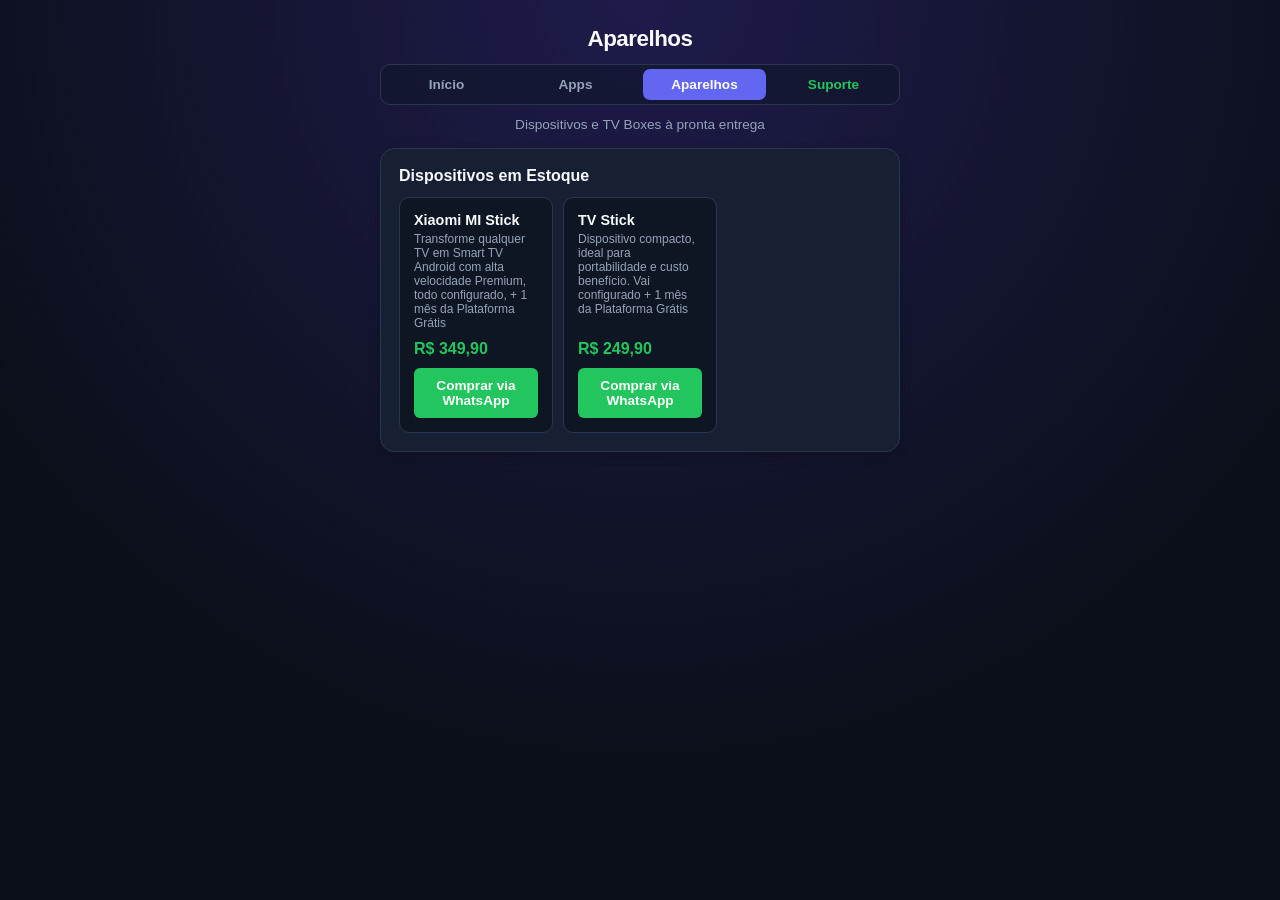
==== aparelhos.html @ d2443e0f "Add files via upload" ====
<!DOCTYPE html>
<html lang="pt-BR">
<head>
    <meta charset="UTF-8">
    <meta name="viewport" content="width=device-width, initial-scale=1.0">
    <title>Aparelhos em Estoque</title>
    <link rel="stylesheet" href="style.css">
</head>
<body>
    <div class="container">
        <header>
            <h1>Aparelhos</h1>
                        <nav class="nav-bar">
                <a href="index.html" class="nav-link">Início</a>
                <a href="apps.html" class="nav-link">Apps</a>
                <a href="aparelhos.html" class="nav-link active">Aparelhos</a>
                <a href="https://wa.me/5591993769751?text=Ol%C3%A1%2C%20estou%20precisando%20de%20suporte.%20Pode%20me%20ajudar%3F" target="_blank" class="nav-link whatsapp">Suporte</a>
            </nav>
            <p class="header-subtitle">Dispositivos e TV Boxes à pronta entrega</p>
        </header>

        <section class="card-step">
            <h2>Dispositivos em Estoque</h2>
            <div class="app-grid" style="margin-top: 10px;">
                
                <div class="app-card">
                    <div>
                        <h3>Xiaomi MI Stick</h3>
                        <p>Transforme qualquer TV em Smart TV Android com alta velocidade Premium, todo configurado, + 1 mês da Plataforma Grátis </p>
                    </div>
                    <div>
                        <span style="color: #22c55e; font-weight: 700; font-size: 1rem; display: block; margin-top: 10px;">R$ 349,90</span>
                        <a href="https://wa.me/5591993769751?text=Ol%C3%A1%2C%20tenho%20interesse%20no%20Xiaomi%20%20Mi%20Stick" target="_blank" class="btn-whatsapp">Comprar via WhatsApp</a>
                    </div>
                </div>

                <div class="app-card">
                    <div>
                        <h3>TV Stick</h3>
                        <p>Dispositivo compacto, ideal para portabilidade e custo benefício.
Vai configurado + 1 mês da Plataforma Grátis</p>
                    </div>
                    <div>
                        <span style="color: #22c55e; font-weight: 700; font-size: 1rem; display: block; margin-top: 10px;">R$ 249,90</span>
                        <a href="https://wa.me/5591993769751?text=Ol%C3%A1%2C%20tenho%20interesse%20no%20TV%20Stick" target="_blank" class="btn-whatsapp">Comprar via WhatsApp</a>
                    </div>
                </div>

            </div>
        </section>
    </div>
</body>
</html>
---- style.css ----
:root {
    --bg-color: #0b0f19;
    --card-bg: rgba(23, 32, 51, 0.7);
    --border-color: #2a364f;
    --border-hover: #475569;
    --text-primary: #f8fafc;
    --text-secondary: #94a3b8;
    --accent-color: #6366f1;
    --accent-hover: #4f46e5;
    --whatsapp-color: #22c55e;
    --whatsapp-hover: #16a34a;
}

* {
    box-sizing: border-box;
    margin: 0;
    padding: 0;
    font-family: -apple-system, BlinkMacSystemFont, "Segoe UI", Roboto, Oxygen, Ubuntu, Cantarell, sans-serif;
    -webkit-tap-highlight-color: transparent;
}

body {
    background-color: var(--bg-color);
    background-image: radial-gradient(circle at 50% 0%, #1e1b4b 0%, var(--bg-color) 70%);
    color: var(--text-primary);
    display: flex;
    justify-content: center;
    padding: 16px;
    min-height: 100vh;
}

.container {
    width: 100%;
    max-width: 520px;
    display: flex;
    flex-direction: column;
    gap: 16px;
}

/* Header & Navegação */
header {
    text-align: center;
    padding: 10px 0 0 0;
}

header h1 {
    font-size: 1.4rem;
    font-weight: 700;
    letter-spacing: -0.5px;
    margin-bottom: 12px;
}

.nav-bar {
    display: flex;
    justify-content: center;
    gap: 6px;
    background: rgba(15, 23, 42, 0.6);
    padding: 4px;
    border-radius: 10px;
    border: 1px solid var(--border-color);
}

.nav-link {
    flex: 1;
    text-align: center;
    color: var(--text-secondary);
    text-decoration: none;
    font-size: 0.85rem;
    font-weight: 600;
    padding: 8px 12px;
    border-radius: 7px;
    transition: all 0.2s ease;
}

.nav-link:hover {
    color: var(--text-primary);
    background: rgba(255, 255, 255, 0.05);
}

.nav-link.active {
    color: #fff;
    background: var(--accent-color);
}

.nav-link.whatsapp {
    color: var(--whatsapp-color);
}

.nav-link.whatsapp:hover {
    background: rgba(34, 197, 94, 0.15);
}

.header-subtitle {
    color: var(--text-secondary);
    font-size: 0.85rem;
    margin-top: 12px;
}

/* Cards & Seções */
.card-step {
    background: #172033;
    border: 1px solid var(--border-color);
    border-radius: 14px;
    padding: 18px;
    box-shadow: 0 4px 12px rgba(0, 0, 0, 0.15);
    will-change: transform;
}


.card-step h2 {
    font-size: 1rem;
    font-weight: 600;
    margin-bottom: 12px;
    color: var(--text-primary);
}

/* Form Elements */
label {
    display: block;
    font-size: 0.75rem;
    color: var(--text-secondary);
    margin-bottom: 6px;
    text-transform: uppercase;
    letter-spacing: 0.5px;
    font-weight: 600;
}

select, input {
    width: 100%;
    padding: 12px;
    background: rgba(11, 15, 25, 0.8);
    color: var(--text-primary);
    border: 1px solid var(--border-color);
    border-radius: 8px;
    font-size: 0.9rem;
    outline: none;
    transition: border-color 0.2s;
}

select:focus, input:focus {
    border-color: var(--accent-color);
}

/* Grids e Seleção de Apps */
.app-grid {
    display: grid;
    grid-template-columns: repeat(auto-fill, minmax(140px, 1fr));
    gap: 10px;
}

.app-card {
    background: rgba(11, 15, 25, 0.6);
    border: 1px solid var(--border-color);
    border-radius: 10px;
    padding: 14px;
    cursor: pointer;
    transition: all 0.2s ease;
    display: flex;
    flex-direction: column;
    justify-content: space-between;
}

.app-card:hover {
    border-color: var(--border-hover);
    transform: translateY(-2px);
}

.app-card.selected {
    border-color: var(--accent-color);
    background: rgba(99, 102, 241, 0.12);
    box-shadow: 0 0 0 1px var(--accent-color);
}

.app-card h3 {
    font-size: 0.9rem;
    font-weight: 600;
    margin-bottom: 4px;
}

.app-card span, .app-card p {
    font-size: 0.75rem;
    color: var(--text-secondary);
}

/* Botões Principais */
.btn-pay {
    display: block;
    width: 100%;
    padding: 14px;
    background: var(--accent-color);
    color: #ffffff;
    font-size: 0.95rem;
    font-weight: 700;
    text-decoration: none;
    border-radius: 8px;
    border: none;
    cursor: pointer;
    text-align: center;
    transition: background 0.2s ease;
}

.btn-pay:hover {
    background: var(--accent-hover);
}

.btn-whatsapp {
    display: block;
    width: 100%;
    padding: 10px;
    background: var(--whatsapp-color);
    color: #ffffff;
    font-size: 0.85rem;
    font-weight: 700;
    text-decoration: none;
    border-radius: 6px;
    text-align: center;
    margin-top: 10px;
    transition: background 0.2s ease;
}

.btn-whatsapp:hover {
    background: var(--whatsapp-hover);
}

/* Alertas & Avisos */
.alert-box {
    padding: 12px;
    background: rgba(225, 29, 72, 0.08);
    border: 1px solid rgba(225, 29, 72, 0.3);
    border-radius: 8px;
    font-size: 0.8rem;
    color: #fda4af;
    line-height: 1.4;
}

/* Tutorial Box */
.tutorial-box {
    background: rgba(11, 15, 25, 0.6);
    border: 1px solid var(--border-color);
    border-radius: 8px;
    padding: 12px;
    font-size: 0.85rem;
    line-height: 1.5;
    color: var(--text-secondary);
}

.tutorial-box strong {
    color: var(--text-primary);
}

/* Selo de Indicado */
.badge-recommended {
    display: inline-flex;
    align-items: center;
    background-color: #eab308;
    color: #000000 !important;
    font-size: 0.65rem;
    font-weight: 900;
    padding: 3px 8px;
    border-radius: 4px;
    margin-bottom: 8px;
    letter-spacing: 0.5px;
    box-shadow: 0 2px 6px rgba(234, 179, 8, 0.3);
}

.app-desc {
    font-size: 0.8rem;
    color: #94a3b8;
    font-weight: 500;
    margin-top: 4px;
    display: block;
}

/* Ajustes de Interface & Tutorial */
.tutorial-box ol {
    padding-left: 1.2rem;
}

.tutorial-box li {
    margin-bottom: 6px;
}

select:disabled {
    opacity: 0.5;
    cursor: not-allowed;
}

/* Estado de Botão Desativado e Efeitos de Transição */
.btn-pay.disabled {
    opacity: 0.4;
    cursor: not-allowed;
    background: var(--border-color);
    pointer-events: auto;
}

.card-step {
    transition: transform 0.2s ease, border-color 0.2s ease;
}

.app-card {
    user-select: none;
}
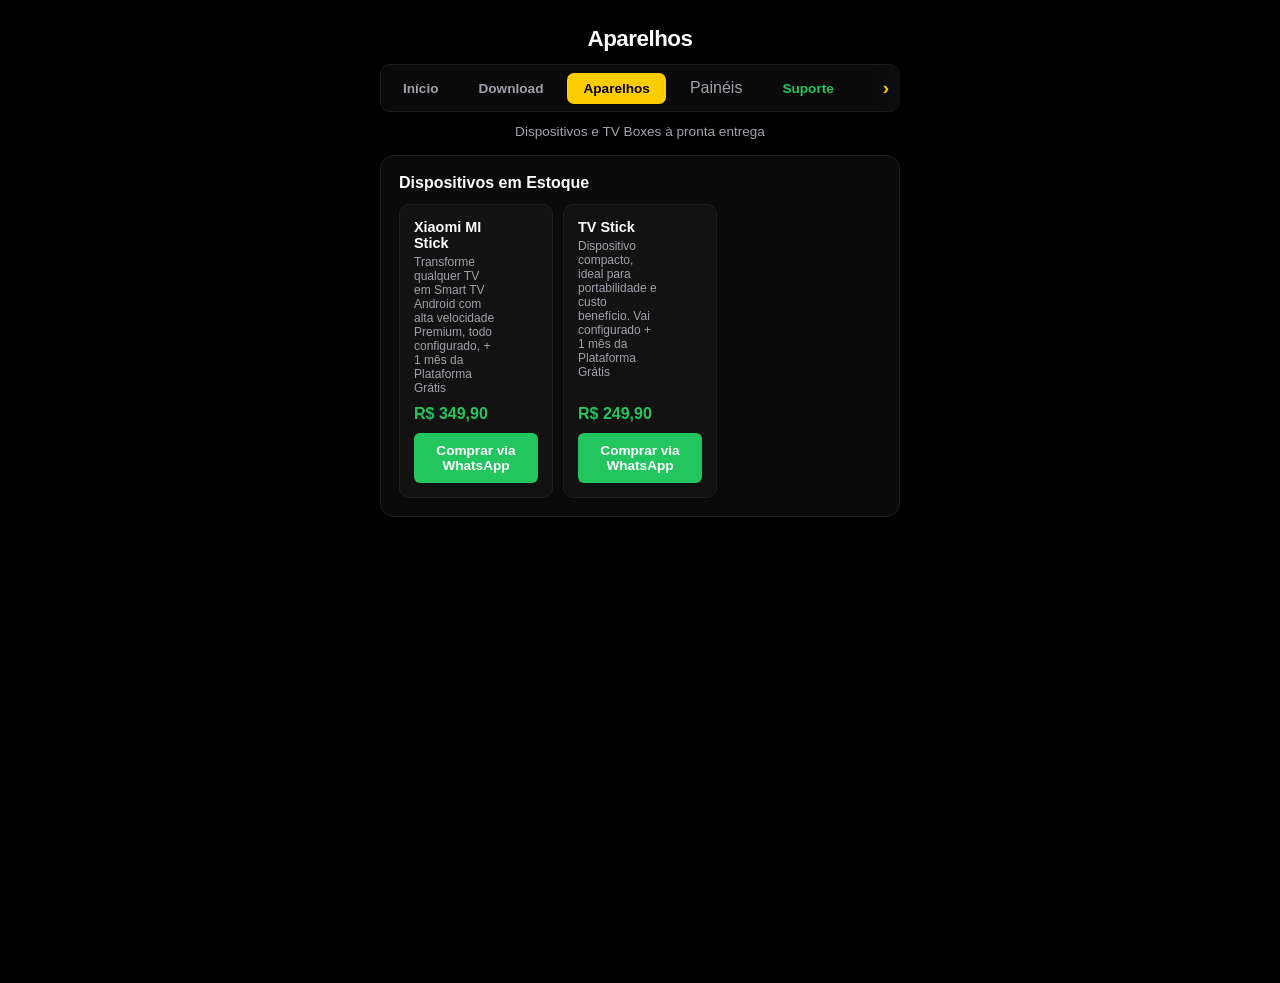
==== commit 14dd78bd: "Add files via upload" ====
--- a/aparelhos.html
+++ b/aparelhos.html
@@ -10,12 +10,15 @@
     <div class="container">
         <header>
             <h1>Aparelhos</h1>
-                        <nav class="nav-bar">
-                <a href="index.html" class="nav-link">Início</a>
-                <a href="apps.html" class="nav-link">Apps</a>
-                <a href="aparelhos.html" class="nav-link active">Aparelhos</a>
-                <a href="https://wa.me/5591993769751?text=Ol%C3%A1%2C%20estou%20precisando%20de%20suporte.%20Pode%20me%20ajudar%3F" target="_blank" class="nav-link whatsapp">Suporte</a>
-            </nav>
+                        <div class="nav-container">
+    <nav class="nav-bar">
+        <a href="index.html" class="nav-link">Início</a>
+        <a href="Download.html" class="nav-link">Download</a>
+        <a href="aparelhos.html" class="nav-link active">Aparelhos</a>
+        <button type="button" class="nav-link" onclick="openPanelModal()" style="background:none; border:none; font:inherit; cursor:pointer;">Painéis</button>
+        <a href="https://wa.me/5591993769751?text=Ol%C3%A1%2C%20estou%20precisando%20de%20suporte.%20Pode%20me%20ajudar%3F" target="_blank" class="nav-link whatsapp">Suporte</a>
+    </nav>
+</div>
             <p class="header-subtitle">Dispositivos e TV Boxes à pronta entrega</p>
         </header>
 
@@ -49,5 +52,74 @@
             </div>
         </section>
     </div>
+  <!-- Modal de Acesso aos Painéis -->
+<div id="panel-modal" class="modal-overlay" style="display: none;">
+    <div class="modal-content">
+        <button type="button" class="modal-close" onclick="closePanelModal()">&times;</button>
+        
+        <div id="pin-step">
+            <h3>Área Restrita</h3>
+            <p>Digite o PIN de acesso para visualizar os painéis:</p>
+            <input type="password" id="pin-input" maxlength="4" placeholder="****" style="text-align: center; font-size: 1.2rem; letter-spacing: 4px; width: 100%; padding: 8px; margin: 12px 0;">
+            <button type="button" class="btn-pay" onclick="validatePin()" style="width: 100%;">Acessar</button>
+            <p id="pin-error" style="color: #ff4d4d; font-size: 0.85rem; margin-top: 8px; display: none;">PIN incorreto. Tente novamente.</p>
+        </div>
+
+        <div id="panels-step" style="display: none;">
+            <h3>Painéis das Plataformas</h3>
+            <div class="panels-grid" style="display: grid; gap: 8px; max-height: 350px; overflow-y: auto; margin-top: 12px;">
+                <a href="https://panel-web.site" target="_blank" class="btn-pay">Painel UNITV</a>
+                <a href="https://searchdefense.top" target="_blank" class="btn-pay">Painel Uniplay</a>
+                <a href="https://controle.vip/users" target="_blank" class="btn-pay">Painel Five</a>
+                <a href="https://wwpanel.link/user-list" target="_blank" class="btn-pay">Painel Warez</a>
+                <a href="https://painelcliente.com/" target="_blank" class="btn-pay">Painel Play Fast</a>
+                <a href="https://painelnekotv.sbs" target="_blank" class="btn-pay">Painel Neko TV</a>
+                <a href="https://cms.rboys02.click/" target="_blank" class="btn-pay">Painel Rboys (GF)</a>
+                <a href="https://e3office.click" target="_blank" class="btn-pay">Painel E3PLAY</a>
+                <a href="https://lookdefense.top" target="_blank" class="btn-pay">Painel New TVs</a>
+                <a href="https://adminx.offo.dad/dashboard/iptv" target="_blank" class="btn-pay">Painel Elite</a>
+                <a href="https://dashboard.bz/login.php" target="_blank" class="btn-pay">Painel Club</a>
+                <a href="https://www.gestor.rs/master.asp" target="_blank" class="btn-pay">Painel Blade</a>
+                <a href="https://ailivecms.aiiptv.com/" target="_blank" class="btn-pay">Painel iplay5</a>
+                <a href="https://onecontrol.lat/login" target="_blank" class="btn-pay">Painel Cliente TV</a>
+                <a href="https://painel.p2player.top" target="_blank" class="btn-pay">Painel P2Player</a>
+                <a href="https://sparkpainel.top/" target="_blank" class="btn-pay">Painel Spark Play</a>
+                <a href="https://blackpainel.com/#" target="_blank" class="btn-pay">Painel Fire TV</a>
+                <a href="https://prpainel.online/#/resellers" target="_blank" class="btn-pay">Painel Power</a>
+                <a href="https://p2speed.com/#/sign-in" target="_blank" class="btn-pay">Painel P2speed</a>
+                <a href="https://lumatv.top/login" target="_blank" class="btn-pay">Painel Luma</a>
+                <a href="https://painelacesso1.com/login/" target="_blank" class="btn-pay">Painel P2CINE</a>
+                <a href="https://bin2.painelr.top/login" target="_blank" class="btn-pay">Painel Zeus</a>
+                <a href="https://ptvr.painelr.top/login" target="_blank" class="btn-pay">Painel Zeus Franquia</a>
+            </div>
+        </div>
+    </div>
+</div>
+
+<script>
+    function openPanelModal() {
+        document.getElementById("panel-modal").style.display = "flex";
+        document.getElementById("pin-step").style.display = "block";
+        document.getElementById("panels-step").style.display = "none";
+        document.getElementById("pin-input").value = "";
+        document.getElementById("pin-error").style.display = "none";
+    }
+
+    function closePanelModal() {
+        document.getElementById("panel-modal").style.display = "none";
+    }
+
+    function validatePin() {
+        const pinInput = document.getElementById("pin-input").value;
+        const pinError = document.getElementById("pin-error");
+
+        if (pinInput === "2020") {
+            document.getElementById("pin-step").style.display = "none";
+            document.getElementById("panels-step").style.display = "block";
+        } else {
+            pinError.style.display = "block";
+        }
+    }
+</script>
 </body>
 </html>
--- a/style.css
+++ b/style.css
@@ -1,12 +1,13 @@
 :root {
-    --bg-color: #0b0f19;
-    --card-bg: rgba(23, 32, 51, 0.7);
-    --border-color: #2a364f;
-    --border-hover: #475569;
-    --text-primary: #f8fafc;
-    --text-secondary: #94a3b8;
-    --accent-color: #6366f1;
-    --accent-hover: #4f46e5;
+    --bg-color: #000000;
+    --card-bg: #0a0a0a;
+    --card-inner: #121212;
+    --border-color: #1f1f1f;
+    --border-hover: #ffcc00;
+    --text-primary: #ffffff;
+    --text-secondary: #a1a1aa;
+    --accent-color: #ffcc00;
+    --accent-hover: #e6b800;
     --whatsapp-color: #22c55e;
     --whatsapp-hover: #16a34a;
 }
@@ -21,13 +22,14 @@
 
 body {
     background-color: var(--bg-color);
-    background-image: radial-gradient(circle at 50% 0%, #1e1b4b 0%, var(--bg-color) 70%);
+    /* Removido o gradiente radial para deixar o fundo 100% preto sólido */
     color: var(--text-primary);
     display: flex;
     justify-content: center;
     padding: 16px;
-    min-height: 100vh;
-}
+    min-height: 100%;
+}
+
 
 .container {
     width: 100%;
@@ -35,12 +37,23 @@
     display: flex;
     flex-direction: column;
     gap: 16px;
-}
+    /* Adicionado padding-bottom largo para o teclado não cobrir o final da página */
+    padding-bottom: 50vh;
+}
+
 
 /* Header & Navegação */
 header {
     text-align: center;
     padding: 10px 0 0 0;
+}
+
+.site-logo {
+    max-width: 180px;
+    width: 100%;
+    height: auto;
+    display: block;
+    margin: 0 auto 10px auto;
 }
 
 header h1 {
@@ -50,24 +63,63 @@
     margin-bottom: 12px;
 }
 
+.nav-container {
+    position: relative;
+    width: 100%;
+}
+
+/* Sombra indicativa no canto direito avisando que há mais conteúdo */
+.nav-container::after {
+    content: "›";
+    position: absolute;
+    right: 0;
+    top: 0;
+    bottom: 0;
+    width: 28px;
+    background: linear-gradient(to right, transparent, rgba(12, 13, 16, 0.95));
+    border-radius: 0 10px 10px 0;
+    display: flex;
+    align-items: center;
+    justify-content: center;
+    color: var(--accent-color);
+    font-size: 1.2rem;
+    font-weight: bold;
+    pointer-events: none;
+    animation: pulse-arrow 1.5s infinite;
+}
+
+@keyframes pulse-arrow {
+    0%, 100% { opacity: 0.4; transform: translateX(0); }
+    50% { opacity: 1; transform: translateX(3px); }
+}
+
 .nav-bar {
     display: flex;
-    justify-content: center;
-    gap: 6px;
-    background: rgba(15, 23, 42, 0.6);
-    padding: 4px;
+    justify-content: flex-start;
+    align-items: center;
+    gap: 8px;
+    background: var(--card-bg);
+    padding: 6px 30px 6px 6px;
     border-radius: 10px;
     border: 1px solid var(--border-color);
+    overflow-x: auto;
+    white-space: nowrap;
+    -webkit-overflow-scrolling: touch;
+    scrollbar-width: none;
+}
+
+.nav-bar::-webkit-scrollbar {
+    display: none;
 }
 
 .nav-link {
-    flex: 1;
+    flex-shrink: 0;
     text-align: center;
     color: var(--text-secondary);
     text-decoration: none;
     font-size: 0.85rem;
     font-weight: 600;
-    padding: 8px 12px;
+    padding: 8px 16px;
     border-radius: 7px;
     transition: all 0.2s ease;
 }
@@ -78,8 +130,9 @@
 }
 
 .nav-link.active {
-    color: #fff;
+    color: #000000;
     background: var(--accent-color);
+    font-weight: 700;
 }
 
 .nav-link.whatsapp {
@@ -98,14 +151,14 @@
 
 /* Cards & Seções */
 .card-step {
-    background: #172033;
+    background: var(--card-bg);
     border: 1px solid var(--border-color);
     border-radius: 14px;
     padding: 18px;
-    box-shadow: 0 4px 12px rgba(0, 0, 0, 0.15);
+    box-shadow: 0 4px 12px rgba(0, 0, 0, 0.3);
+    transition: transform 0.2s ease, border-color 0.2s ease;
     will-change: transform;
 }
-
 
 .card-step h2 {
     font-size: 1rem;
@@ -128,7 +181,7 @@
 select, input {
     width: 100%;
     padding: 12px;
-    background: rgba(11, 15, 25, 0.8);
+    background: var(--card-inner);
     color: var(--text-primary);
     border: 1px solid var(--border-color);
     border-radius: 8px;
@@ -139,6 +192,11 @@
 
 select:focus, input:focus {
     border-color: var(--accent-color);
+}
+
+select:disabled {
+    opacity: 0.5;
+    cursor: not-allowed;
 }
 
 /* Grids e Seleção de Apps */
@@ -149,7 +207,8 @@
 }
 
 .app-card {
-    background: rgba(11, 15, 25, 0.6);
+    position: relative;
+    background: var(--card-inner);
     border: 1px solid var(--border-color);
     border-radius: 10px;
     padding: 14px;
@@ -158,6 +217,7 @@
     display: flex;
     flex-direction: column;
     justify-content: space-between;
+    user-select: none;
 }
 
 .app-card:hover {
@@ -167,19 +227,51 @@
 
 .app-card.selected {
     border-color: var(--accent-color);
-    background: rgba(99, 102, 241, 0.12);
+    background: rgba(255, 204, 0, 0.1);
     box-shadow: 0 0 0 1px var(--accent-color);
+}
+
+.app-card > div:first-child {
+    padding-right: 42px;
+    word-break: break-word;
 }
 
 .app-card h3 {
     font-size: 0.9rem;
     font-weight: 600;
     margin-bottom: 4px;
+    color: var(--text-primary);
 }
 
 .app-card span, .app-card p {
     font-size: 0.75rem;
     color: var(--text-secondary);
+}
+
+.app-desc {
+    font-size: 0.8rem;
+    color: var(--text-secondary);
+    font-weight: 500;
+    margin-top: 4px;
+    display: block;
+}
+
+/* Selo de Indicado */
+.badge-recommended {
+    position: absolute;
+    top: 10px;
+    right: 10px;
+    display: flex;
+    align-items: center;
+    justify-content: center;
+    width: 32px;
+    height: 32px;
+    border-radius: 50%;
+    background: #22c55e;
+    border: 2px solid #ffffff;
+    font-size: 0.9rem;
+    box-shadow: 0 2px 6px rgba(0, 0, 0, 0.3);
+    user-select: none;
 }
 
 /* Botões Principais */
@@ -188,7 +280,7 @@
     width: 100%;
     padding: 14px;
     background: var(--accent-color);
-    color: #ffffff;
+    color: #000000;
     font-size: 0.95rem;
     font-weight: 700;
     text-decoration: none;
@@ -201,6 +293,14 @@
 
 .btn-pay:hover {
     background: var(--accent-hover);
+}
+
+.btn-pay.disabled {
+    opacity: 0.4;
+    cursor: not-allowed;
+    background: var(--border-color);
+    color: var(--text-secondary);
+    pointer-events: none;
 }
 
 .btn-whatsapp {
@@ -225,7 +325,7 @@
 /* Alertas & Avisos */
 .alert-box {
     padding: 12px;
-    background: rgba(225, 29, 72, 0.08);
+    background: rgba(225, 29, 72, 0.1);
     border: 1px solid rgba(225, 29, 72, 0.3);
     border-radius: 8px;
     font-size: 0.8rem;
@@ -235,7 +335,7 @@
 
 /* Tutorial Box */
 .tutorial-box {
-    background: rgba(11, 15, 25, 0.6);
+    background: var(--card-inner);
     border: 1px solid var(--border-color);
     border-radius: 8px;
     padding: 12px;
@@ -248,30 +348,6 @@
     color: var(--text-primary);
 }
 
-/* Selo de Indicado */
-.badge-recommended {
-    display: inline-flex;
-    align-items: center;
-    background-color: #eab308;
-    color: #000000 !important;
-    font-size: 0.65rem;
-    font-weight: 900;
-    padding: 3px 8px;
-    border-radius: 4px;
-    margin-bottom: 8px;
-    letter-spacing: 0.5px;
-    box-shadow: 0 2px 6px rgba(234, 179, 8, 0.3);
-}
-
-.app-desc {
-    font-size: 0.8rem;
-    color: #94a3b8;
-    font-weight: 500;
-    margin-top: 4px;
-    display: block;
-}
-
-/* Ajustes de Interface & Tutorial */
 .tutorial-box ol {
     padding-left: 1.2rem;
 }
@@ -280,23 +356,109 @@
     margin-bottom: 6px;
 }
 
-select:disabled {
-    opacity: 0.5;
-    cursor: not-allowed;
-}
-
-/* Estado de Botão Desativado e Efeitos de Transição */
-.btn-pay.disabled {
-    opacity: 0.4;
-    cursor: not-allowed;
-    background: var(--border-color);
-    pointer-events: auto;
-}
-
-.card-step {
-    transition: transform 0.2s ease, border-color 0.2s ease;
-}
-
-.app-card {
-    user-select: none;
-}
+/* Estilos para Cópia Rápida de Código */
+.copy-code-container {
+    display: flex;
+    align-items: center;
+    justify-content: space-between;
+    gap: 6px;
+    background: var(--bg-color);
+    padding: 6px 8px;
+    border-radius: 6px;
+    border: 1px solid var(--border-color);
+    margin-top: 6px;
+    width: 100%;
+    box-sizing: border-box;
+}
+
+.copy-code-container strong {
+    color: var(--accent-color);
+    font-family: monospace;
+    font-size: 0.9rem;
+    white-space: nowrap;
+    letter-spacing: 0.5px;
+}
+
+.btn-copy {
+    background: var(--accent-color);
+    color: #000000;
+    border: none;
+    padding: 4px 8px;
+    font-size: 0.7rem;
+    font-weight: 700;
+    border-radius: 4px;
+    cursor: pointer;
+    white-space: nowrap;
+    flex-shrink: 0;
+    transition: background 0.2s ease;
+}
+
+.btn-copy:hover {
+    background: var(--accent-hover);
+}
+
+.btn-copy.copied {
+    background: var(--whatsapp-color);
+    color: #ffffff;
+}
+
+/* Modal de Painéis */
+.modal-overlay {
+    position: fixed;
+    top: 0;
+    left: 0;
+    width: 100%;
+    height: 100%;
+    background: rgba(0, 0, 0, 0.75);
+    display: flex;
+    justify-content: center;
+    align-items: center;
+    z-index: 1000;
+    padding: 16px;
+}
+
+.modal-content {
+    background: var(--card-bg);
+    border: 1px solid var(--border-color);
+    border-radius: 12px;
+    padding: 20px;
+    width: 100%;
+    max-width: 400px;
+    position: relative;
+    box-shadow: 0 4px 20px rgba(0, 0, 0, 0.5);
+    color: var(--text-primary);
+}
+
+.modal-close {
+    position: absolute;
+    top: 10px;
+    right: 14px;
+    background: transparent;
+    border: none;
+    font-size: 1.5rem;
+    color: var(--text-primary);
+    cursor: pointer;
+}
+
+/* Botão Flutuante do WhatsApp */
+.whatsapp-float {
+    position: fixed;
+    width: 56px;
+    height: 56px;
+    bottom: 20px;
+    right: 20px;
+    background-color: var(--whatsapp-color);
+    border-radius: 50px;
+    text-align: center;
+    box-shadow: 0 4px 12px rgba(0, 0, 0, 0.4);
+    z-index: 999;
+    display: flex;
+    align-items: center;
+    justify-content: center;
+    transition: all 0.3s ease;
+}
+
+.whatsapp-float:hover {
+    background-color: var(--whatsapp-hover);
+    transform: scale(1.1);
+}
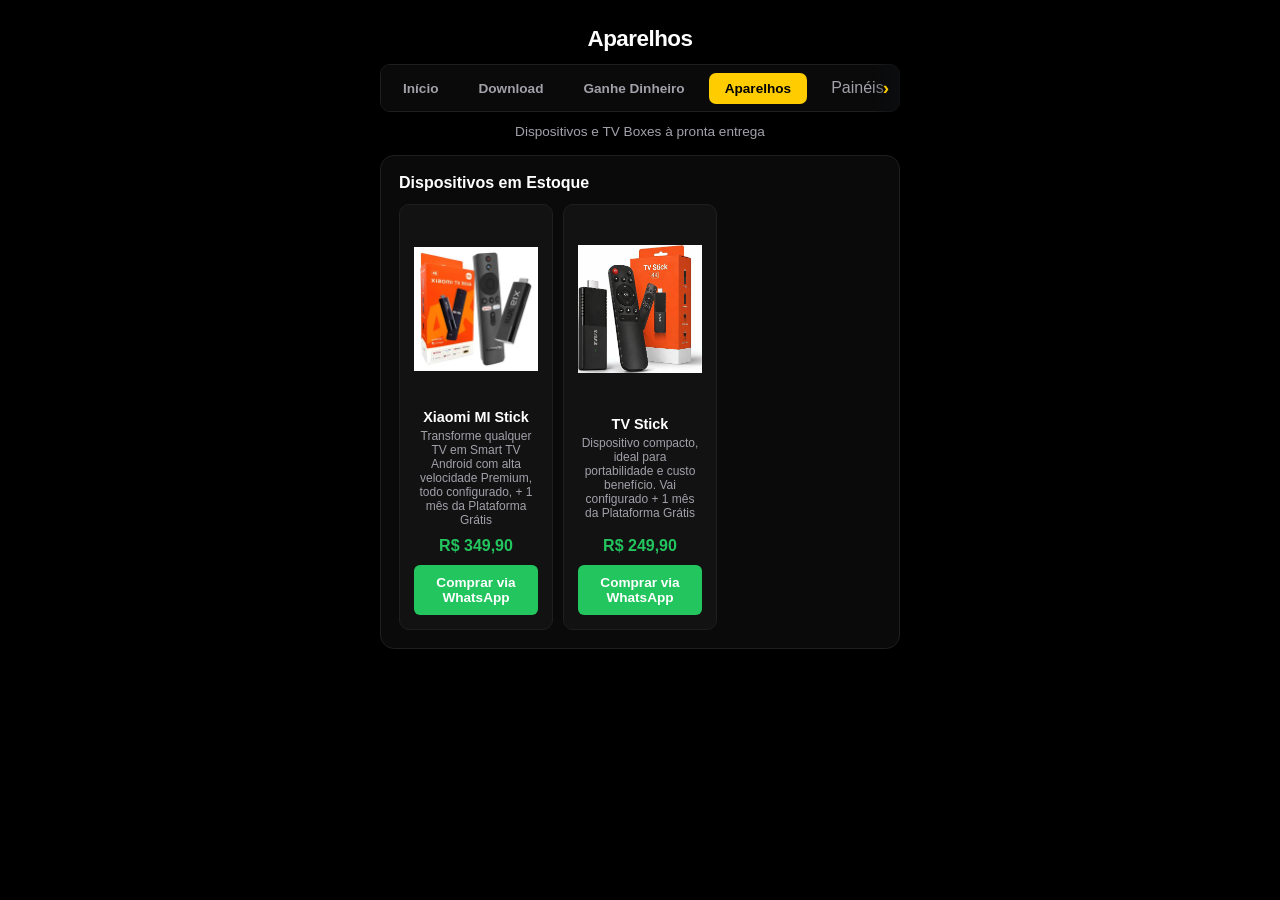
==== commit cf2e109e: "Add files via upload" ====
--- a/aparelhos.html
+++ b/aparelhos.html
@@ -3,30 +3,48 @@
 <head>
     <meta charset="UTF-8">
     <meta name="viewport" content="width=device-width, initial-scale=1.0">
-    <title>Aparelhos em Estoque</title>
+    <title>Ganhe Dinheiro Indicando</title>
+    
+    <!-- PWA Configurações -->
+    <link rel="manifest" href="manifest.json">
+    <link rel="icon" type="image/png" href="Mascote.png">
+    <meta name="theme-color" content="#000000">
+    <meta name="apple-mobile-web-app-capable" content="yes">
+    <meta name="apple-mobile-web-app-status-bar-style" content="black">
+    <meta name="apple-mobile-web-app-title" content="UniTV">
+    <link rel="apple-touch-icon" href="Mascote.png">
+
     <link rel="stylesheet" href="style.css">
+    <script src="script.js" defer></script>
+
+    <script>
+      if ('serviceWorker' in navigator) {
+        navigator.serviceWorker.register('./sw.js');
+      }
+    </script>
 </head>
 <body>
     <div class="container">
-        <header>
+                <header>
             <h1>Aparelhos</h1>
-                        <div class="nav-container">
-    <nav class="nav-bar">
-        <a href="index.html" class="nav-link">Início</a>
-        <a href="Download.html" class="nav-link">Download</a>
-        <a href="aparelhos.html" class="nav-link active">Aparelhos</a>
-        <button type="button" class="nav-link" onclick="openPanelModal()" style="background:none; border:none; font:inherit; cursor:pointer;">Painéis</button>
-        <a href="https://wa.me/5591993769751?text=Ol%C3%A1%2C%20estou%20precisando%20de%20suporte.%20Pode%20me%20ajudar%3F" target="_blank" class="nav-link whatsapp">Suporte</a>
-    </nav>
-</div>
+            <div class="nav-container">
+                <nav class="nav-bar">
+                    <a href="index.html" class="nav-link">Início</a>
+                    <a href="Download.html" class="nav-link">Download</a>
+                    <a href="indicacao.html" class="nav-link">Ganhe Dinheiro</a>
+                    <a href="aparelhos.html" class="nav-link active">Aparelhos</a>
+                    <button type="button" class="nav-link" onclick="openPanelModal()" style="background:none; border:none; font:inherit; cursor:pointer;">Painéis</button>
+                    <a href="https://wa.me/5591993769751?text=Ol%C3%A1%2C%20estou%20precisando%20de%20suporte." target="_blank" class="nav-link whatsapp">Suporte</a>
+                </nav>
+            </div>
             <p class="header-subtitle">Dispositivos e TV Boxes à pronta entrega</p>
         </header>
-
         <section class="card-step">
             <h2>Dispositivos em Estoque</h2>
             <div class="app-grid" style="margin-top: 10px;">
                 
-                <div class="app-card">
+                                <div class="app-card" style="text-align: center;">
+                    <img src="mistick.jpg" alt="Xiaomi Mi Stick" style="width: 100%; max-width: 180px; height: 180px; object-fit: contain; margin: 0 auto 10px auto; display: block;">
                     <div>
                         <h3>Xiaomi MI Stick</h3>
                         <p>Transforme qualquer TV em Smart TV Android com alta velocidade Premium, todo configurado, + 1 mês da Plataforma Grátis </p>
@@ -37,7 +55,8 @@
                     </div>
                 </div>
 
-                <div class="app-card">
+                <div class="app-card" style="text-align: center;">
+                    <img src="tvstick.jpg" alt="TV Stick" style="width: 100%; max-width: 180px; height: 180px; object-fit: contain; margin: 0 auto 10px auto; display: block;">
                     <div>
                         <h3>TV Stick</h3>
                         <p>Dispositivo compacto, ideal para portabilidade e custo benefício.
@@ -60,7 +79,7 @@
         <div id="pin-step">
             <h3>Área Restrita</h3>
             <p>Digite o PIN de acesso para visualizar os painéis:</p>
-            <input type="password" id="pin-input" maxlength="4" placeholder="****" style="text-align: center; font-size: 1.2rem; letter-spacing: 4px; width: 100%; padding: 8px; margin: 12px 0;">
+            <input type="password" id="pin-input" maxlength="4" placeholder="****" onkeyup="if(event.key === 'Enter') validatePin()" style="text-align: center; font-size: 1.2rem; letter-spacing: 4px; width: 100%; padding: 8px; margin: 12px 0;">
             <button type="button" class="btn-pay" onclick="validatePin()" style="width: 100%;">Acessar</button>
             <p id="pin-error" style="color: #ff4d4d; font-size: 0.85rem; margin-top: 8px; display: none;">PIN incorreto. Tente novamente.</p>
         </div>
@@ -98,26 +117,38 @@
 
 <script>
     function openPanelModal() {
-        document.getElementById("panel-modal").style.display = "flex";
-        document.getElementById("pin-step").style.display = "block";
-        document.getElementById("panels-step").style.display = "none";
-        document.getElementById("pin-input").value = "";
-        document.getElementById("pin-error").style.display = "none";
+        const modal = document.getElementById("panel-modal");
+        if (!modal) return;
+        modal.style.display = "flex";
+        const pinStep = document.getElementById("pin-step");
+        const panelsStep = document.getElementById("panels-step");
+        const pinInput = document.getElementById("pin-input");
+        const pinError = document.getElementById("pin-error");
+
+        if (pinStep) pinStep.style.display = "block";
+        if (panelsStep) panelsStep.style.display = "none";
+        if (pinInput) pinInput.value = "";
+        if (pinError) pinError.style.display = "none";
     }
 
     function closePanelModal() {
-        document.getElementById("panel-modal").style.display = "none";
+        const modal = document.getElementById("panel-modal");
+        if (modal) modal.style.display = "none";
     }
 
     function validatePin() {
-        const pinInput = document.getElementById("pin-input").value;
+        const pinInput = document.getElementById("pin-input");
         const pinError = document.getElementById("pin-error");
+        const pinStep = document.getElementById("pin-step");
+        const panelsStep = document.getElementById("panels-step");
 
-        if (pinInput === "2020") {
-            document.getElementById("pin-step").style.display = "none";
-            document.getElementById("panels-step").style.display = "block";
+        if (!pinInput) return;
+
+        if (pinInput.value === "2020") {
+            if (pinStep) pinStep.style.display = "none";
+            if (panelsStep) panelsStep.style.display = "block";
         } else {
-            pinError.style.display = "block";
+            if (pinError) pinError.style.display = "block";
         }
     }
 </script>
--- a/style.css
+++ b/style.css
@@ -37,10 +37,9 @@
     display: flex;
     flex-direction: column;
     gap: 16px;
-    /* Adicionado padding-bottom largo para o teclado não cobrir o final da página */
-    padding-bottom: 50vh;
-}
-
+    /* Espaçamento ideal para o teclado sem criar uma rolagem infinita */
+    padding-bottom: 80px;
+}
 
 /* Header & Navegação */
 header {
@@ -158,6 +157,7 @@
     box-shadow: 0 4px 12px rgba(0, 0, 0, 0.3);
     transition: transform 0.2s ease, border-color 0.2s ease;
     will-change: transform;
+    text-align: left;
 }
 
 .card-step h2 {
@@ -188,6 +188,7 @@
     font-size: 0.9rem;
     outline: none;
     transition: border-color 0.2s;
+    max-width: 100%;
 }
 
 select:focus, input:focus {
@@ -292,7 +293,7 @@
 }
 
 .btn-pay:hover {
-    background: var(--accent-hover);
+    filter: brightness(0.9);
 }
 
 .btn-pay.disabled {
@@ -355,22 +356,6 @@
 .tutorial-box li {
     margin-bottom: 6px;
 }
-
-/* Estilos para Cópia Rápida de Código */
-.copy-code-container {
-    display: flex;
-    align-items: center;
-    justify-content: space-between;
-    gap: 6px;
-    background: var(--bg-color);
-    padding: 6px 8px;
-    border-radius: 6px;
-    border: 1px solid var(--border-color);
-    margin-top: 6px;
-    width: 100%;
-    box-sizing: border-box;
-}
-
 .copy-code-container strong {
     color: var(--accent-color);
     font-family: monospace;
@@ -462,3 +447,103 @@
     background-color: var(--whatsapp-hover);
     transform: scale(1.1);
 }
+.step-item {
+    display: flex;
+    flex-direction: column;
+    align-items: center;
+    gap: 4px;
+    opacity: 0.5;
+    transition: opacity 0.3s, transform 0.3s;
+    width: 80px; /* Garante que todos os itens tenham exatamente a mesma largura */
+    flex-shrink: 0;
+}
+
+.step-item.active {
+    opacity: 1;
+}
+
+.step-number {
+    width: 28px;
+    height: 28px;
+    border-radius: 50%;
+    background: var(--card-inner, #2a2a2a);
+    color: var(--text-primary, #fff);
+    border: 1px solid var(--border-color, #444);
+    display: flex;
+    align-items: center;
+    justify-content: center;
+    font-size: 0.85rem;
+    font-weight: bold;
+}
+.step-item.active .step-number {
+    background: var(--accent-color, #ffcc00);
+    border-color: var(--accent-color, #ffcc00);
+    color: #000000; /* Texto em preto para dar contraste com o amarelo --accent-color */
+}
+
+.step-label {
+    font-size: 0.75rem;
+    font-weight: bold;
+    color: var(--text-primary, #fff);
+    text-align: center;
+    white-space: nowrap;
+}
+
+.step-line {
+    flex: 1;
+    height: 2px;
+    background: var(--border-color, #333);
+    margin: 0 4px;
+    align-self: flex-start;
+    margin-top: 13px; /* Posiciona no centro exato da bolinha de 28px de altura */
+}
+
+/* Centralização do Indicador de Etapas */
+.step-indicator-container {
+    display: flex;
+    align-items: center;
+    justify-content: space-between;
+    margin: 15px 0 20px 0;
+    padding: 12px 8px;
+    background: var(--card-bg, #1a1a1a);
+    border-radius: 10px;
+    border: 1px solid var(--border-color, #333);
+}
+
+/* Alinhamento correto dos passos a passo (Etapa 2) */
+.tutorial-box {
+    text-align: left;
+}
+
+.tutorial-box ol, .tutorial-box ul {
+    padding-left: 20px;
+    margin: 8px 0 0 0;
+    text-align: left;
+}
+
+.tutorial-box li {
+    margin-bottom: 6px;
+    line-height: 1.5;
+}
+
+/* Ajuste dos botões de cópia e campos de código para não esticarem */
+.copy-code-container {
+    display: inline-flex;
+    align-items: center;
+    gap: 8px;
+    background: var(--card-inner, #2a2a2a);
+    padding: 4px 8px;
+    border-radius: 6px;
+    border: 1px solid var(--border-color, #444);
+    margin: 4px 0;
+}
+
+/* Alinhamento exclusivo do Modal do Pix */
+#pix-modal .modal-content {
+    text-align: center; /* Apenas no modal o QR Code e chave ficam centralizados */
+}
+
+#pix-modal .copy-code-container {
+    justify-content: center;
+    margin: 8px auto 0 auto;
+}
